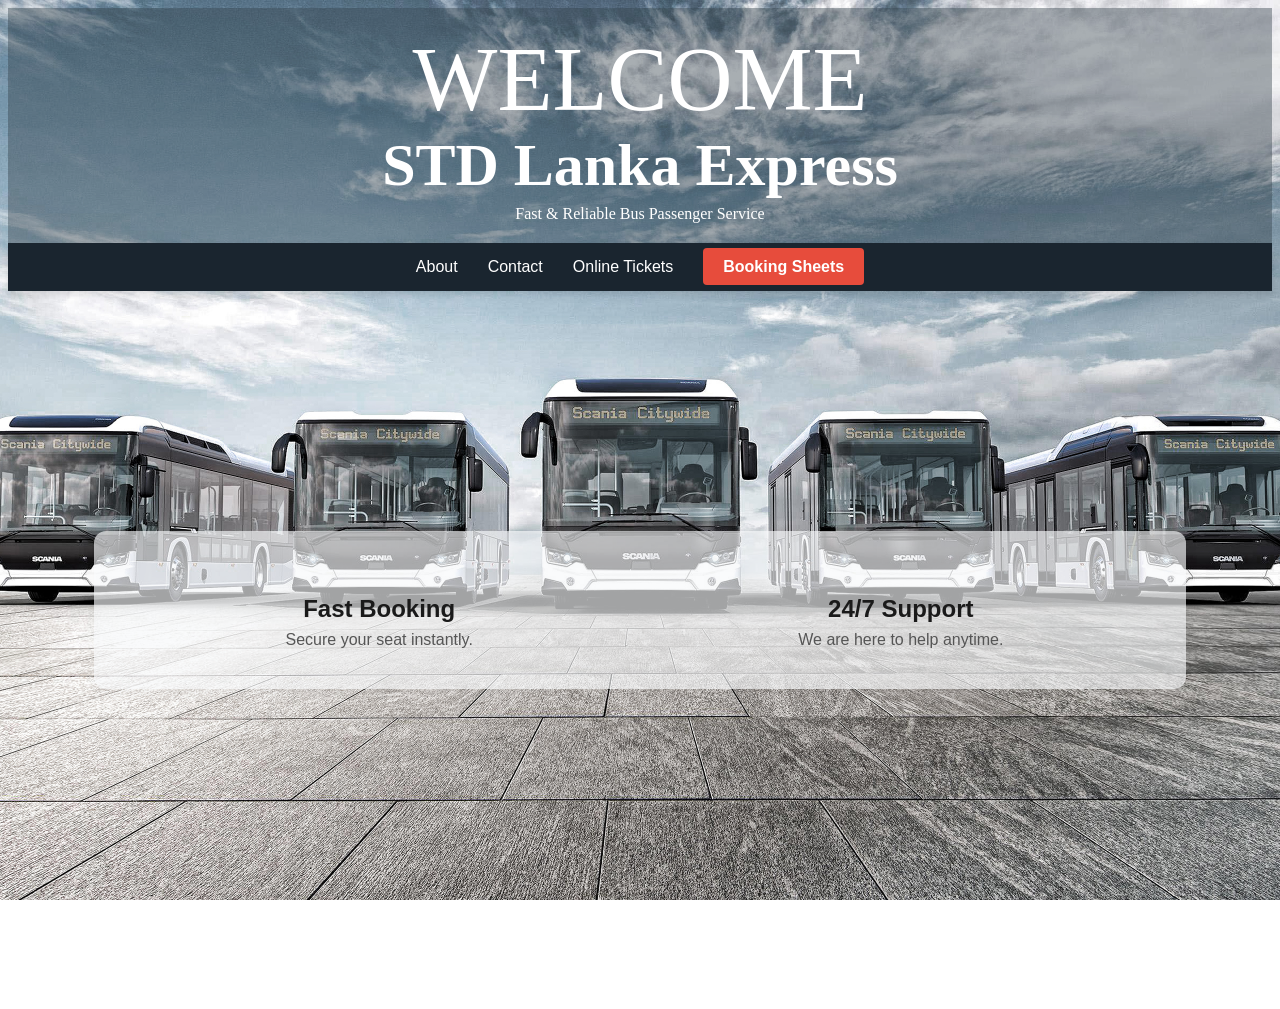
==== index.html @ 67793212 "Add files via upload" ====
<!DOCTYPE html>
<html>
<head>
    <meta charset="UTF-8">
    <meta name="viewport" content="width=device-width, initial-scale=1.0">
    <title>Home Page</title>
    <link rel="stylesheet" href="Home page.css">
</head>

<body>
    <header>
        <h01>WELCOME</h01>
        <h1>STD Lanka Express</h1>
        <p>Fast & Reliable Bus Passenger Service</p>
    </header>
  <nav class="main-navbar">
    <div class="nav-container">
        <ul class="nav-links">
            <li><a href="about.html">About</a></li>
            <li><a href="contact.html">Contact</a></li>
            <li><a href="online-tickets.html">Online Tickets</a></li>
            <li><a href="booking-sheet.html" class="btn-booking">Booking Sheets</a></li>
        </ul>
    </div>
</nav>
    <div class="features-container">
  
  
  <div class="feature-item">
    <h3>Fast Booking</h3>
    <p>Secure your seat instantly.</p>
  </div>


  <div class="feature-item">
    <h3>24/7 Support</h3>
    <p>We are here to help anytime.</p>
  </div>

</div>
    
  
    
    
</body>

</html>
---- Home page.css ----
:root {
    --primary: #35424b6d;
    --secondary: #028090;
    --light-bg: #f4f7f6;
    --dark-text: #2b2d42;
    --accent: #f26419;
    --occupied: #9a8c98;
}

body {
    
    background-image: url('01.jpg'); 
    background-size: cover; 
    background-position: center; 
    background-attachment: fixed; 
}    
 /* Container layout and positioning */
.features-container {
  display: flex;
  flex-direction: row;
  justify-content: space-around;
  align-items: center;
  gap: 2rem;
  width: 80%;            /* Restricts width so text isn't stretched to the extreme edges */
  max-width: 1200px;     /* Prevents it from getting too wide on massive monitors */
  margin:15rem auto 20rem auto; /* 8rem top margin pushes it down, auto centers the entire block */
  
  /* Visual styling to make it look like a cohesive section */
  background-color: #f8f9faa7;   /* Light gray card background */
  padding: 2.5rem;             /* Inside padding for the cards */
  border-radius: 12px;         /* Smooth rounded corners */
  box-shadow: 0 4px 15px rgba(0, 0, 0, 0.05); /* Subtle shadow for depth */
}

/* Styling for the individual columns */
.feature-item {
  flex: 1;
  text-align: center;
}

/* Bold headings styling */
.feature-item h3 {
  font-size: 1.5rem;
  color: #1a1a1a;        /* High contrast dark text */
  margin-bottom: 0.5rem; /* Space between heading and paragraph */
  font-family: sans-serif;
}

/* Subtext description styling */
.feature-item p {
  font-size: 1rem;
  color: #555555;        /* Balanced gray for easy reading */
  margin: 0;
  font-family: sans-serif;
}





header {
    background-color: var(--primary);
    color: white;
    text-align: center;
    padding: 20px 10px;
}
header h01 { margin: 0; font-size: 90px; }
header h1 { margin: 0; font-size: 60px; }
header p { margin: 5px 0 0 0; opacity: 40; }



.main-navbar {
    background-color: #1a252f; 
    padding: 15px 0;
    box-shadow: 0 4px 6px rgba(0, 0, 0, 0.1);
    position: sticky;
    top: 0;
    z-index: 1000;
}

.nav-container {
    max-width: 1200px;
    margin: 0 auto;
    padding: 0 20px;
    display: flex;
    justify-content: center; 

.nav-links {
    list-style: none;
    display: flex;
    align-items: center;
    gap: 30px; 
    margin: 0;
    padding: 0;
}

.nav-links li a {
    color: #ffffff;
    text-decoration: none;
    font-family: 'Segoe UI', Tahoma, Geneva, Verdana, sans-serif;
    font-size: 16px;
    font-weight: 500;
    transition: color 0.3s ease;
}


.nav-links li a:hover {
    color: #3498db; 
}


.nav-links li .btn-booking {
    background-color: #e74c3c; 
    color: #ffffff;
    padding: 10px 20px;
    border-radius: 4px;
    font-weight: 600;
    transition: background-color 0.3s ease, transform 0.2s ease;
}

.nav-links li .btn-booking:hover {
    background-color: #c0392b; 
    color: #ffffff;
}
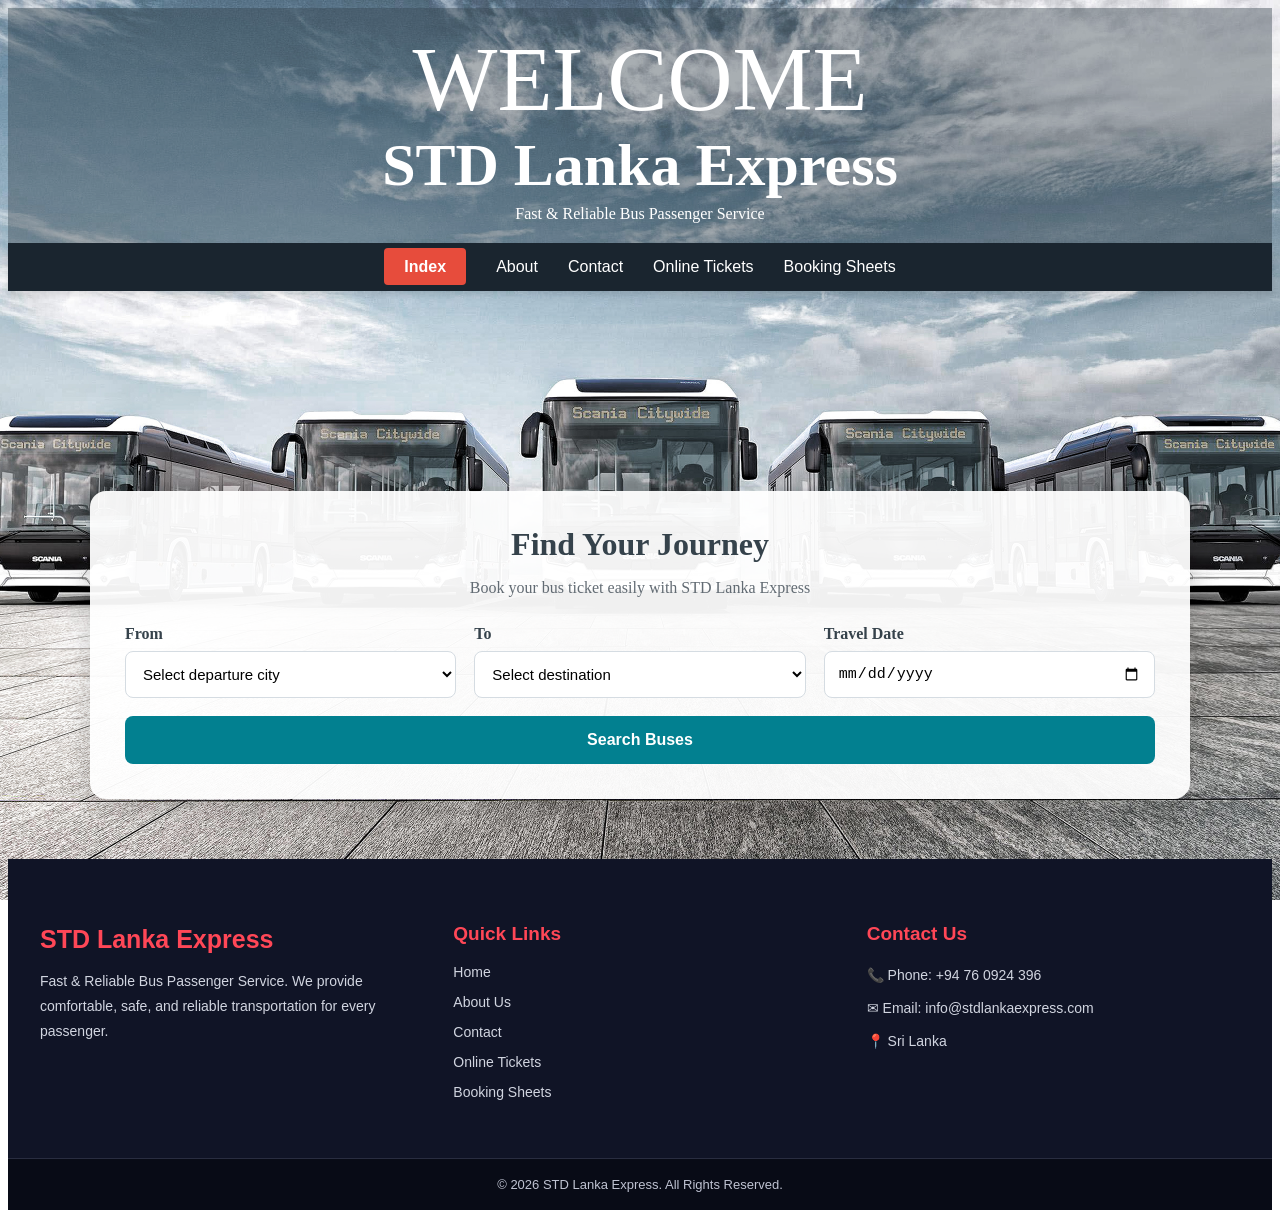
==== commit f9f9cb93: "index.html" ====
--- a/index.html
+++ b/index.html
@@ -16,32 +16,110 @@
   <nav class="main-navbar">
     <div class="nav-container">
         <ul class="nav-links">
+            <li><a href="index.html" class="btn-booking">Index</a></li>
             <li><a href="about.html">About</a></li>
             <li><a href="contact.html">Contact</a></li>
             <li><a href="online-tickets.html">Online Tickets</a></li>
-            <li><a href="booking-sheet.html" class="btn-booking">Booking Sheets</a></li>
+            <li><a href="booking-sheet.html">Booking Sheets</a></li>
         </ul>
     </div>
 </nav>
-    <div class="features-container">
-  
-  
-  <div class="feature-item">
-    <h3>Fast Booking</h3>
-    <p>Secure your seat instantly.</p>
-  </div>
+<section class="booking-section">
+    <div class="booking-box">
+        <h2>Find Your Journey</h2>
+        <p>Book your bus ticket easily with STD Lanka Express</p>
+
+        <form class="booking-form">
+            <div class="form-group">
+                <label for="from">From</label>
+                <select id="from" name="from" required>
+                    <option value="">Select departure city</option>
+                    <option value="Colombo">Colombo</option>
+                    <option value="Kandy">Kandy</option>
+                    <option value="Galle">Galle</option>
+                    <option value="Jaffna">Jaffna</option>
+                    <option value="Anuradhapura">Anuradhapura</option>
+                </select>
+            </div>
+
+            <div class="form-group">
+                <label for="to">To</label>
+                <select id="to" name="to" required>
+                    <option value="">Select destination</option>
+                    <option value="Colombo">Colombo</option>
+                    <option value="Kandy">Kandy</option>
+                    <option value="Galle">Galle</option>
+                    <option value="Jaffna">Jaffna</option>
+                    <option value="Anuradhapura">Anuradhapura</option>
+                </select>
+            </div>
+
+            <div class="form-group">
+                <label for="travel-date">Travel Date</label>
+                <input
+                    type="date"
+                    id="travel-date"
+                    name="travel-date"
+                    required
+                >
+            </div>
+
+            <button type="submit" class="search-btn">
+                Search Buses
+            </button>
+        </form>
+    </div>
+</section>
 
 
-  <div class="feature-item">
-    <h3>24/7 Support</h3>
-    <p>We are here to help anytime.</p>
-  </div>
+
+
+
 
 </div>
-    
+    <!-- Page Footer -->
+<footer class="site-footer">
+    <div class="footer-container">
+
+        <div class="footer-section">
+            <h2>STD Lanka Express</h2>
+            <p>
+                Fast & Reliable Bus Passenger Service.
+                We provide comfortable, safe, and reliable
+                transportation for every passenger.
+            </p>
+        </div>
+
+        <div class="footer-section">
+            <h3>Quick Links</h3>
+            <ul>
+                <li><a href="index.html">Home</a></li>
+                <li><a href="about.html">About Us</a></li>
+                <li><a href="contact.html">Contact</a></li>
+                <li><a href="online-tickets.html">Online Tickets</a></li>
+                <li><a href="booking-sheet.html">Booking Sheets</a></li>
+            </ul>
+        </div>
+
+        <div class="footer-section">
+            <h3>Contact Us</h3>
+            <p>📞 Phone: +94  76 0924 396</p>
+            <p>✉ Email: info@stdlankaexpress.com</p>
+            <p>📍 Sri Lanka</p>
+        </div>
+
+    </div>
+
+    <div class="footer-bottom">
+        <p>
+            &copy; 2026 STD Lanka Express.
+            All Rights Reserved.
+        </p>
+    </div>
+</footer>
   
     
     
 </body>
 
-</html>+</html>
--- a/Home page.css
+++ b/Home page.css
@@ -16,20 +16,120 @@
 }    
  /* Container layout and positioning */
 .features-container {
-  display: flex;
-  flex-direction: row;
-  justify-content: space-around;
-  align-items: center;
-  gap: 2rem;
-  width: 80%;            /* Restricts width so text isn't stretched to the extreme edges */
-  max-width: 1200px;     /* Prevents it from getting too wide on massive monitors */
-  margin:15rem auto 20rem auto; /* 8rem top margin pushes it down, auto centers the entire block */
-  
-  /* Visual styling to make it look like a cohesive section */
-  background-color: #f8f9faa7;   /* Light gray card background */
-  padding: 2.5rem;             /* Inside padding for the cards */
-  border-radius: 12px;         /* Smooth rounded corners */
-  box-shadow: 0 4px 15px rgba(0, 0, 0, 0.05); /* Subtle shadow for depth */
+    display: flex;
+    flex-direction: row;
+    justify-content: space-around;
+    align-items: center;
+    gap: 2rem;
+
+    width: 100%;
+    max-width: 1800px;
+
+    /* White box eka page eke pahala side ekata */
+    margin: 0 auto;
+    position: relative;
+    top: 250px;
+
+    background-color: rgba(255, 255, 255, 0.85);
+    padding: 2.5rem;
+    border-radius: 12px;
+    box-shadow: 0 4px 15px rgba(0, 0, 0, 0.05);
+}
+
+/* Booking section */
+.booking-section {
+    width: 90%;
+    max-width: 1100px;
+    margin: 200px auto 60px;
+    position: relative;
+    z-index: 1;
+}
+
+.booking-box {
+    background: rgba(255, 255, 255, 0.94);
+    padding: 35px;
+    border-radius: 16px;
+    box-shadow: 0 10px 30px rgba(0, 0, 0, 0.18);
+    text-align: center;
+}
+
+.booking-box h2 {
+    color: #35424b;
+    font-size: 32px;
+    margin: 0 0 10px;
+}
+
+.booking-box p {
+    color: #626b73;
+    margin-bottom: 28px;
+}
+
+.booking-form {
+    display: grid;
+    grid-template-columns: repeat(3, minmax(0, 1fr));
+    gap: 18px;
+    align-items: end;
+    text-align: left;
+}
+
+.form-group {
+    display: flex;
+    flex-direction: column;
+    gap: 8px;
+}
+
+.form-group label {
+    color: #35424b;
+    font-weight: 600;
+}
+
+.form-group select,
+.form-group input {
+    width: 100%;
+    min-width: 0;
+    box-sizing: border-box;
+    padding: 13px;
+    border: 1px solid #d5dce2;
+    border-radius: 8px;
+    background: #fff;
+    font-size: 15px;
+}
+
+.search-btn {
+    grid-column: 1 / -1;
+    padding: 15px;
+    background: #028090;
+    color: white;
+    border: none;
+    border-radius: 8px;
+    font-size: 16px;
+    font-weight: bold;
+    cursor: pointer;
+    transition: background 0.3s;
+}
+
+.search-btn:hover {
+    background: #026875;
+}
+
+/* Mobile responsive design */
+@media (max-width: 700px) {
+    .booking-section {
+        width: 92%;
+        margin: 80px auto 35px;
+    }
+
+    .booking-box {
+        padding: 22px;
+    }
+
+    .booking-box h2 {
+        font-size: 25px;
+    }
+
+    .booking-form {
+        grid-template-columns: 1fr;
+    }
 }
 
 /* Styling for the individual columns */
@@ -55,7 +155,102 @@
 }
 
 
-
+/* ===== Footer Section ===== */
+
+.site-footer {
+    background: #101426;
+    color: #ffffff;
+    font-family: Arial, sans-serif;
+    margin-top: 60px;
+    width: 100%;
+}
+
+.footer-container {
+    max-width: 1200px;
+    margin: 0 auto;
+    padding: 45px 25px;
+    display: flex;
+    justify-content: space-between;
+    gap: 40px;
+    flex-wrap: wrap;
+}
+
+.footer-section {
+    flex: 1;
+    min-width: 220px;
+}
+
+.footer-section h2 {
+    color: #ff4757;
+    font-size: 25px;
+    margin-bottom: 15px;
+}
+
+.footer-section h3 {
+    color: #ff4757;
+    font-size: 19px;
+    margin-bottom: 18px;
+}
+
+.footer-section p {
+    color: #d1d5e0;
+    font-size: 14px;
+    line-height: 1.8;
+    margin: 8px 0;
+}
+
+.footer-section ul {
+    list-style: none;
+    padding: 0;
+    margin: 0;
+}
+
+.footer-section ul li {
+    margin-bottom: 12px;
+}
+
+.footer-section ul li a {
+    color: #d1d5e0;
+    text-decoration: none;
+    font-size: 14px;
+    transition: 0.3s;
+}
+
+.footer-section ul li a:hover {
+    color: #ff4757;
+    padding-left: 6px;
+}
+
+.footer-bottom {
+    background: #080b16;
+    border-top: 1px solid #292d40;
+    text-align: center;
+    padding: 18px 15px;
+}
+
+.footer-bottom p {
+    color: #bfc3d2;
+    font-size: 13px;
+    margin: 0;
+}
+
+/* Responsive Design */
+
+@media (max-width: 768px) {
+    .footer-container {
+        flex-direction: column;
+        gap: 25px;
+        padding: 35px 20px;
+    }
+
+    .footer-section {
+        min-width: 100%;
+    }
+
+    .footer-section h2 {
+        font-size: 22px;
+    }
+}
 
 
 header {
@@ -134,3 +329,4 @@
 
 
 
+
